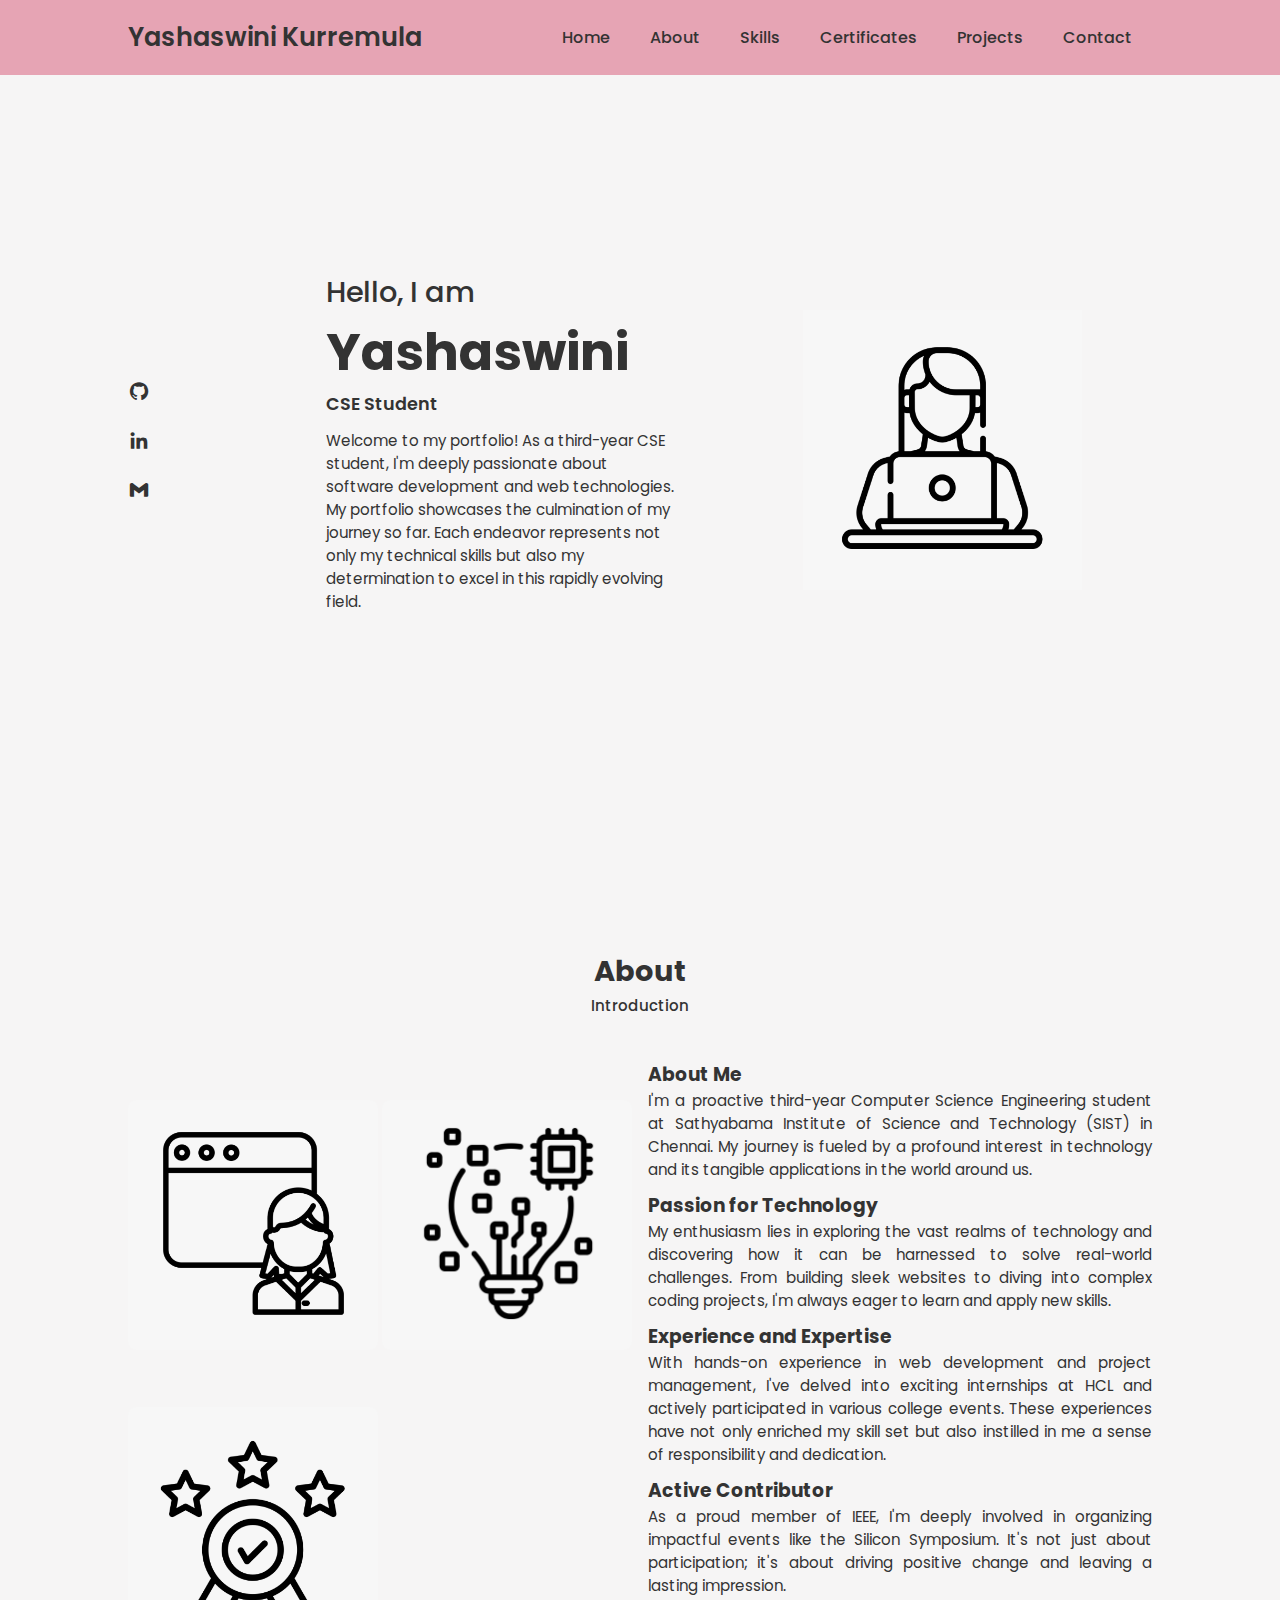
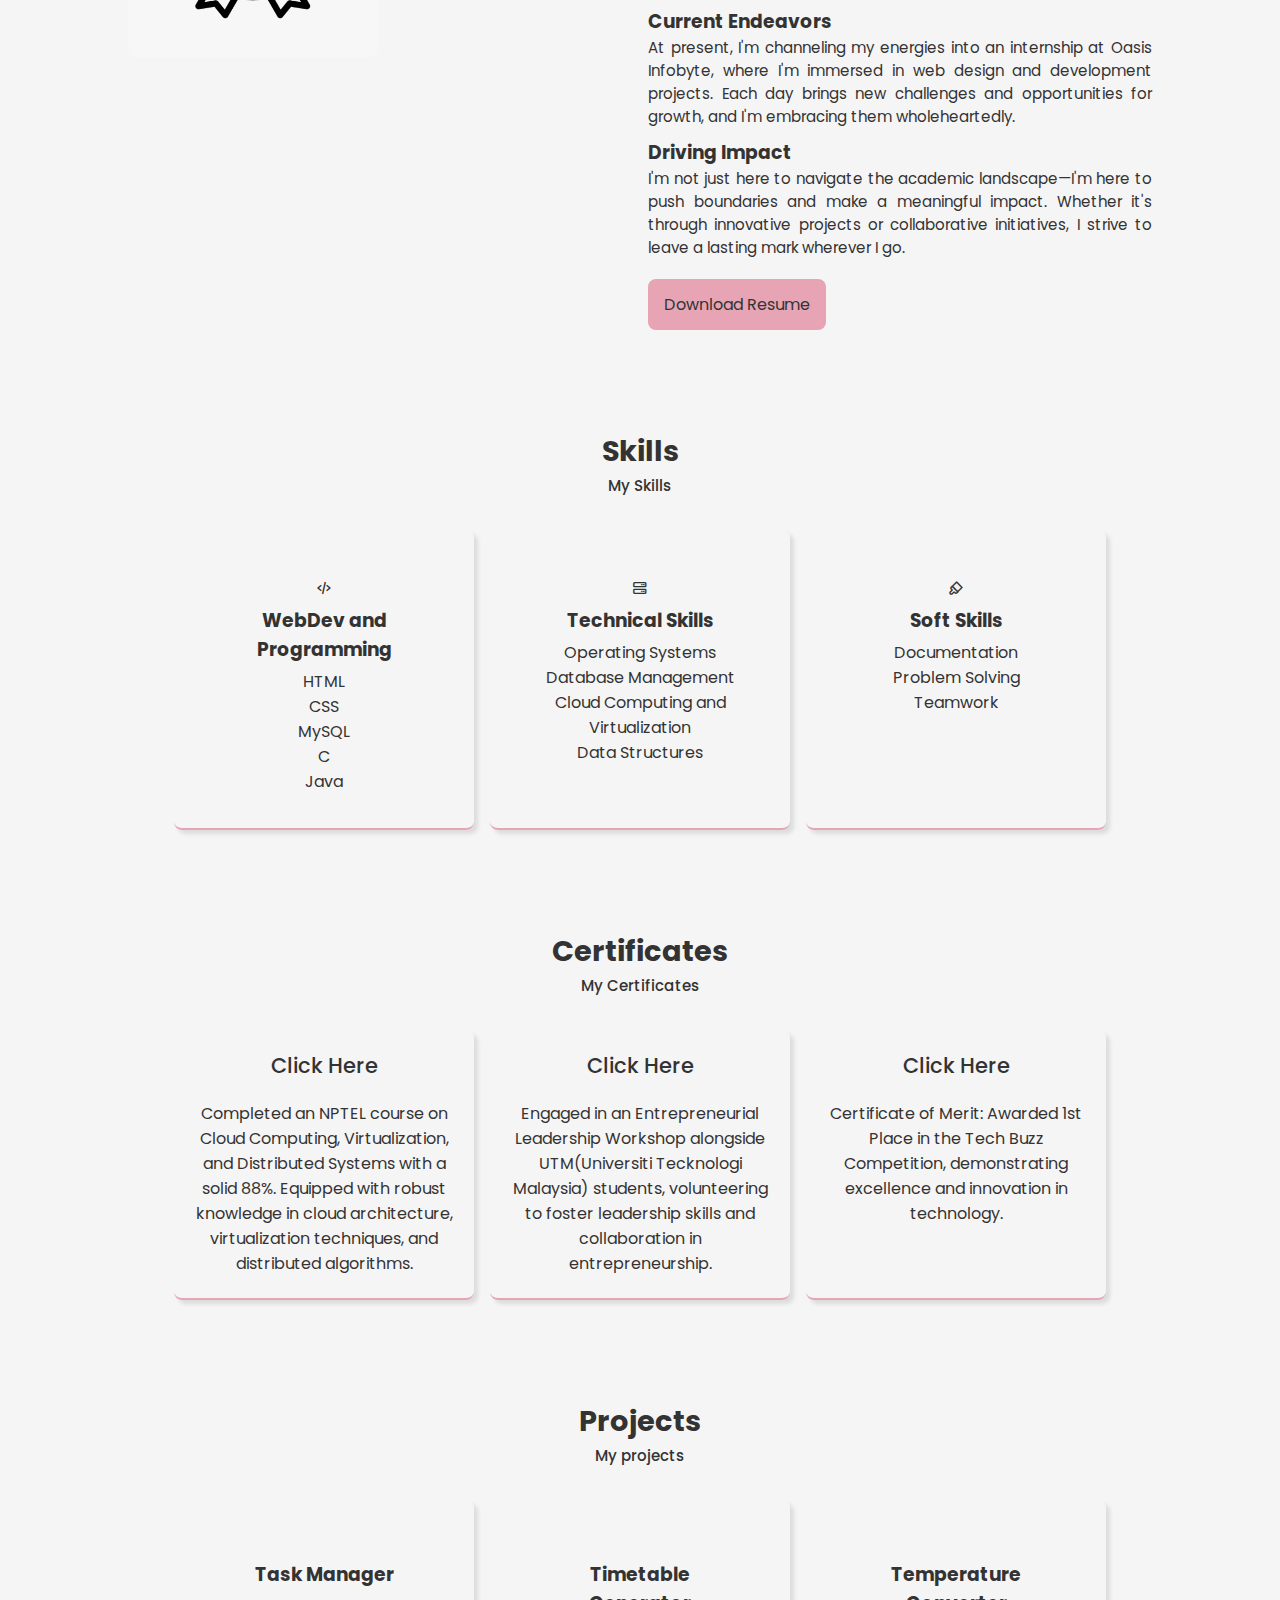
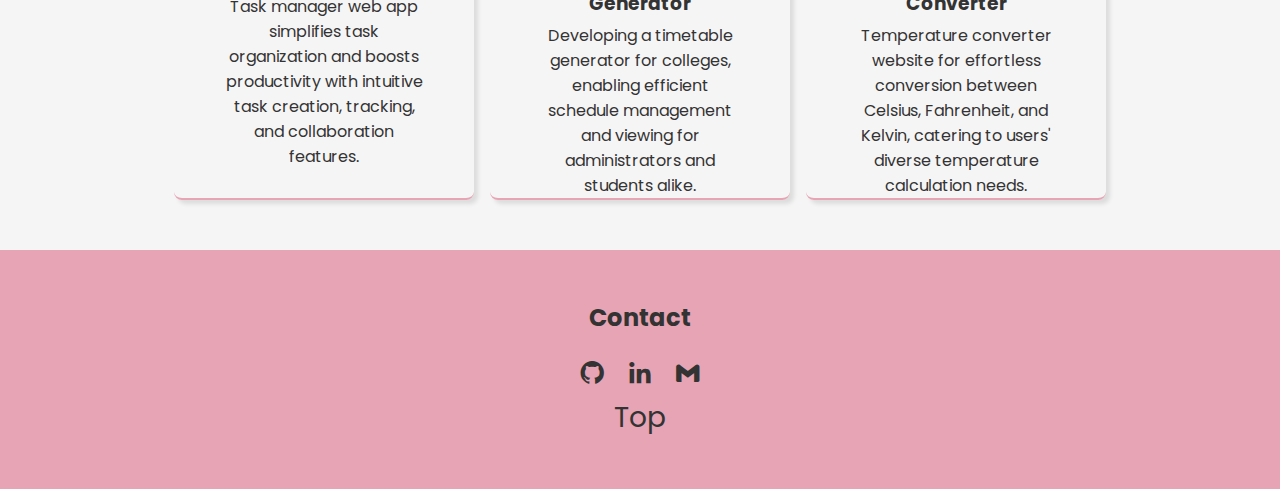
==== Portfolio/index.html @ f6853f4d "Add files via upload" ====
<!DOCTYPE html>
<html lang="en">

<head>
    <meta charset="UTF-8">
    <meta http-equiv="X-UA-Compatible" content="IE=edge">
    <meta name="viewport" content="width=device-width, initial-scale=1.0">
    <link rel="stylesheet" href="style.css">
    <link rel="stylesheet" href="https://cdnjs.cloudflare.com/ajax/libs/font-awesome/6.0.0-beta2/css/all.min.css">
    <link rel="stylesheet" href="https://cdn.jsdelivr.net/npm/boxicons@latest/css/boxicons.min.css">
    <link rel="stylesheet" href="https://unpkg.com/swiper@8/swiper-bundle.min.css" />
    <title>Portfolio</title>
</head>

<body>
    <header>
        <a href="#" class="logo">Yashaswini Kurremula</a>
        <div class="bx bx-menu" id="menu-icon"></div>
        <ul class="navbar">
            <li><a href="#home">Home</a> </li>
            <li><a href="#about">About</a> </li>
            <li><a href="#skills">Skills</a> </li>
            <li><a href="#certificates">Certificates</a> </li>
            <li><a href="#projects">Projects</a></li>
            <li><a href="#contact">Contact</a> </li>
        </ul>

    </header>
    <section class="home" id="home">
        <div class="social">
            <a href="https://github.com/Yashaswinikurremula"><i class='bx bxl-github'></i></a>
            <a href="https://www.linkedin.com/in/yashaswini-kurremula-769b36251/"><i class='bx bxl-linkedin'></i></a>
            <a href="mailto:yashaswini6777@gmail.com"><i class='bx bxl-gmail'></i></a>
        </div>
        <div class="home-img">
            <img src="./homeImg.png" alt="">
        </div>
        <div class="home-text">
            <span>Hello, I am </span>
            <h1>Yashaswini</h1>
            <h2>CSE Student</h2>
            <p>Welcome to my portfolio! As a third-year CSE student, I'm deeply passionate about software development and web technologies.
                My portfolio showcases the culmination of my journey so far. Each endeavor represents not only my technical skills but also my determination to excel in this rapidly evolving field.</p>
        </div>
    </section>
    <section class="about" id="about">
        <div class="heading">
            <h2>About</h2>
            <span>Introduction</span>
        </div>
        <div class="about-container">
            <div class="about-img">
                <img src="aboutImg1.png" alt="">
                <img src="aboutImg2.png" alt="">
                <img src="aboutImg3.png" alt="">
            </div>
            <div class="about-text">
                <h3>About Me</h3>

                    <p>I'm a proactive third-year Computer Science Engineering student at Sathyabama Institute of Science and Technology (SIST) in Chennai. My journey is fueled by a profound interest in technology and its tangible applications in the world around us.</p>
                    <h3>Passion for Technology</h3>
                    <p>My enthusiasm lies in exploring the vast realms of technology and discovering how it can be harnessed to solve real-world challenges. From building sleek websites to diving into complex coding projects, I'm always eager to learn and apply new skills.</p>
                    <h3>Experience and Expertise</h3>
                    <p>With hands-on experience in web development and project management, I've delved into exciting internships at HCL and actively participated in various college events. These experiences have not only enriched my skill set but also instilled in me a sense of responsibility and dedication.</p>
                    <h3>Active Contributor</h3>
                    <p>As a proud member of IEEE, I'm deeply involved in organizing impactful events like the Silicon Symposium. It's not just about participation; it's about driving positive change and leaving a lasting impression.</p>
                    <h3>Current Endeavors</h3>
                    <p>At present, I'm channeling my energies into an internship at Oasis Infobyte, where I'm immersed in web design and development projects. Each day brings new challenges and opportunities for growth, and I'm embracing them wholeheartedly.</p>
                    <h3>Driving Impact</h3>
                    <p>I'm not just here to navigate the academic landscape—I'm here to push boundaries and make a meaningful impact. Whether it's through innovative projects or collaborative initiatives, I strive to leave a lasting mark wherever I go.</p>
                    <div class="resume">
                        <a href="C:\Users\yasha\OneDrive\Documents\SIST-B.E-CSE-41111418-Yashaswini_Kurremula.pdf" class="btn">Download Resume</a>
                    </div>
            </div>
        </div>
    </section>
    <section class="skills" id="skills">
        <div class="heading">
            <h2>Skills</h2>
            <span>My Skills</span>
        </div>
    </div>
    <div class="certificates-content">
        <div class="project-box">
            <i class='bx bx-code-alt'></i>
            <h3>WebDev and Programming</h3>
            <ul>
                <li>HTML</li>
                <li>CSS</li>
                <li>MySQL</li>
                <li>C</li>
                <li>Java</li>
            </ul>
        </div>

        <div class="project-box">
            <i class='bx bx-server'></i>
            <h3>Technical Skills</h3>
            <ul>
                <li>Operating Systems</li>
                <li>Database Management</li>
                <li>Cloud Computing and Virtualization</li>
                <li>Data Structures</li>
            </ul>
        </div>
        <div class="project-box">
            <i class='bx bx-brush'></i>
            <h3>Soft Skills</h3>
            <ul>
                <li>Documentation</li>
                <li>Problem Solving</li>
                <li>Teamwork</li>
            </ul>
        </div>
        </div>
    </section>
    <section class="certificates" id="certificates">
        <div class="heading">
            <h2>Certificates</h2>
            <span>My Certificates</span>
        </div>
        <div class="certificates-content">
            <div class="certificates-box">
                <a href="./nptel(cloud).png" class="certificate-link">Click Here</a>
                <p>Completed an NPTEL course on Cloud Computing, Virtualization, and Distributed Systems with a solid 88%. Equipped with robust knowledge in cloud architecture, virtualization techniques, and distributed algorithms.</p>
            </div>
            <div class="certificates-box">
                <a href="./utm.jpg" class="certificate-link">Click Here</a>
                <p>Engaged in an Entrepreneurial Leadership Workshop alongside UTM(Universiti Tecknologi Malaysia) students, volunteering to foster leadership skills and collaboration in entrepreneurship.</p>
            </div>
            <div class="certificates-box">
                <a href="./techbuzz .jpg" class="certificate-link">Click Here</a>
                <p>Certificate of Merit: Awarded 1st Place in the Tech Buzz Competition, demonstrating excellence and innovation in technology.</p>
            </div>
        </div>
    </section>
    <section class="projects" id="projects">
        <div class="heading">
            <h2>Projects</h2>
            <span>My projects</span>
        </div>
        <div class="certificates-content">
            <div class="project-box">
                <h3>Task Manager</h3>
                <p>Task manager web app simplifies task organization and boosts productivity with intuitive task creation, tracking, and collaboration features.</p>
            </div>

            <div class="project-box">
                <h3>Timetable Generator</h3>
                <p>Developing a timetable generator for colleges, enabling efficient schedule management and viewing for administrators and students alike.</p>
            </div>

            <div class="project-box">
                <h3>Temperature Converter</h3>
                <p>Temperature converter website for effortless conversion between Celsius, Fahrenheit, and Kelvin, catering to users' diverse temperature calculation needs.</p>
            </div>

        </div>
    </section>
    <section class="contact" id="contact">
        <div class="contact-heading">
            <h2>Contact</h2>
        </div>
        <div class="social-icons">
            <a href="https://github.com/Yashaswinikurremula"><i class='bx bxl-github'></i></a>
            <a href="https://www.linkedin.com/in/yashaswini-kurremula-769b36251/"><i class='bx bxl-linkedin'></i></a>
            <a href="mailto:yashaswini6777@gmail.com"><i class='bx bxl-gmail'></i></a>
        </div>
        <div class="top">
            <a href="#home">Top</a>
        </div>
    </section>


    <script src="https://unpkg.com/swiper@8/swiper-bundle.min.js"></script>
    <script src="script.js"></script>

</body>

</html>
---- Portfolio/style.css ----
@import url('https://fonts.googleapis.com/css2?family=PT+Serif:wght@700&family=Poppins:ital,wght@0,100;0,200;0,300;0,400;0,500;0,600;0,700;0,800;0,900;1,100;1,200;1,300;1,400;1,500;1,600;1,700;1,800;1,900&display=swap');


*{
    margin: 0;
    padding: 0;
    box-sizing: border-box;
    list-style: none;
    text-decoration: none;
    scroll-behavior: smooth;
    scroll-padding-top: 2rem;
    font-family: 'Poppins', sans-serif;
}

.project-box:hover{
    animation: box-size 1s 0.2s;
}
@keyframes box-size{
    0%{
        transform: scale(1);

    }

    100%{
        transform: scale(1.2);
    }
}

:root{
    --main-color:#E6A4B4;
    --bg-color:#F6F5F5;
    --text-color:#333;
    --hover: white;

    --big-font: 3.2rem;
    --medium-font: 1.8rem;
    --p-font: 0.941rem;
}
body.active{
    --text-color: white;
    --bg-color: black;


}
body{
    background: var(--bg-color);
    color: var(--text-color);
}
*::selection{
    color: var(--bg-color);
    background: var(--main-color);
}

header{
    position: fixed;
    width: 100%;
    top:0;
    right: 0;
    z-index: 1000;
    display:flex;
    align-items: center;
    justify-content: space-between;
    background: var(--main-color);
    padding: 18px 10%;
    transition: 0.2s;
}

header.shadow{
    box-shadow: 0 0 4px rgb(14 55 54 / 15%);
    }

.logo{
    font-size: 1.6rem;
    font-weight: 600;
    color: var(--text-color);
}

.logo:hover{
    color: #fff;
}

.navbar{
    display: flex;
}

.navbar a{
    font-size: 1rem;
    padding: 10px 20px;
    color:var(--text-color);
    font-weight: 500;
}

.navbar a:hover{
    background-color: var(--main-color);
    border-radius: 5px;
    color: white;
}

#menu-icon{
    font-size: 24px;
    cursor: pointer;
    z-index: 10001;
    display: none;
}


section{
    padding: 50px 10% ;
}



/* Buttons */
::-webkit-scrollbar-button:single-button {
    background-color: rgb(230, 224, 224);

    display: block;
    background-size: 10px;
    background-repeat: no-repeat;
}

/* Up */
::-webkit-scrollbar-button:single-button:vertical:decrement {
    height: 12px;
    width: 16px;
    background-position: center 4px;
    background-image: url("data:image/svg+xml;utf8,<svg xmlns='http://www.w3.org/2000/svg' width='100' height='100' fill='rgb(96, 96, 96)'><polygon points='50,00 0,50 100,50'/></svg>");
}

.home{
    position: relative;
    width: 100%;
    min-height: 100vh;
    display: grid;
    grid-template-columns: 0.2fr 1fr 1fr;
    align-items:center;
    gap:8rem;
}
.exp{
    position: relative;
    width: 100%;
    margin-top: 100px;
    display: grid;
    align-items:center;
}


.home-img{
    order: 3;
}

.home-img img{
    display: flex;
    justify-content: flex-end;
    flex-direction: row;
    width: 80%;
}

.home-text span{
    font-size: var(--medium-font);
    font-weight: 500;
    }

.home-text h1{
    font-size: var(--big-font);
}
.exp-text h2{
    font-size: 25px;
}

.home-text h2{
    font-size: 1.1rem;
    font-weight: 600;
}

.home-text p{
    font-size: var(--p-font);
    font-weight: 400;
    margin:0.7rem 0 1rem;
    }
.exp-text p{
    font-size: var(--p-font);
    font-weight: 600;
    margin:0.7rem 0 1rem;
}


.social{
    display: flex;
    flex-direction: column;
    }

.social a{
    margin-bottom: 1rem;
    font-size:22px ;
    color: var(--text-color);
    }

.social a:hover{
    color:#E6A4B4;
}

.btn{
    display: inline-block;

    background: var(--main-color);
    color: white;
    padding: 0.8rem 1rem;
    border-radius: 0.5rem;
    }

.btn:hover{
    background: var(--hover);
}

.scroll-down{
    position: absolute;
    bottom: 4rem;
    left: 700px;
}

.scroll-down a{
    display: flex;
    align-items: center;
    font-size: 1rem;
    color: var(--main-color);
    }

.scroll-down .bx{
    color: var(--main-color);
    font-size: 24px;
}

.heading{
    text-align: center;
}

.heading h2{
    font-size: var(--medium-font);
}

.heading span{
    font-size: var(--p-font);
}

.about-container{
    display: grid;
    grid-template-columns: repeat(2, 1fr);
    gap: 1rem;
    margin-top: 2rem;
}

.about-img img{
    width: 80%;
    border-radius: 0.5rem;
    margin-top:50px;
    width:250px;
    height:250px;
    }

.about-text p{
    font-size: var(--p-font);
    font-weight: 400;
    text-align: justify;
    margin-bottom:10px;
    }

.about-text h3{
    margin-top:10px;
}
.about-text a{
    margin-top:10px;
    color:#333;
}
.information{
    margin: 1rem 0 1.4rem;
}

.information .info-box{
    display: flex;
    align-items: center;
    margin-bottom: 1.4rem;
    }

.information .info-box .bx{
    font-size: 22px;
}

.information .info-box span{
    font-weight: 400;
    margin-left: 1rem;

}

.skill-container{
    display: grid;
    grid-template-columns: repeat(2, 1fr);
    align-items: center;
    gap: 2rem;
    margin-top:3rem;
}

.skills-img img{
    width: 80%;
    padding-left: 4rem;
    object-position: center;
}

.bars-box{
    position: relative;
    display: flex;
    justify-content: space-between;
    align-items: center;
    padding: 1rem 0;
    margin-bottom: 0.5rem;
}
.bars-box h3,span{
    font-size: 1.1rem;
    font-weight: 500;
    }

.light-bar{
    position: absolute;
    bottom:0;
    left: 0;
    width: 100%;
    height: 0.5rem;
    background:rgb(174, 174, 202);
    border-radius: 0.5rem;
    }


.project-box{
    padding: 50px;
    width: 150px;
    height: 150px;
    display: flex;
    flex-direction: column;
    align-items: center;
    text-align: center;
    border-radius: 0.5rem;
    border-bottom: 2px solid var(--main-color);
    box-shadow: 4px 4px 4px  rgb(0 0 0 / 10%);
}

.project-box h3{
    margin-bottom:5px;
}

.certificates-content{
    display: grid;
    grid-template-columns: repeat(auto-fit, minmax(200px, auto));
    justify-content: center;
    gap: 1rem;
    margin-top: 2rem;
    }

.certificates-box{
    padding: 20px;
    width: 300px;
    height: 270px;
    display: flex;
    flex-direction: column;
    align-items: center;
    text-align: center;
    border-radius: 0.5rem;
    border-bottom: 2px solid var(--main-color);
    box-shadow: 4px 4px 4px  rgb(0 0 0 / 10%);
}

.certificates-box .certificate-link {
    margin-bottom: 10px; /* Add margin below the certificate link */
}

.certificates-box p {
    margin-top: 10px; /* Add margin above the description text */
}

.certificates-box h3{
    font-size: 1rem;
    font-weight: 600;
    margin: 0.7rem 0 0.4rem;
    }

.certificates-box img{
    padding-top:1rem;
    width: 200px;
    height: 180px;
}
.certificates-box a{
    color: var(--text-color);
    font-size: 21px;
    font-weight: 500;
}

.certificates-box a:hover{
    color:#E6A4B4;
}

.project-box{
    padding: 50px;
    width: 300px;
    height: 300px;
    display: flex;
    flex-direction: column;
    align-items: center;
    text-align: center;
    border-radius: 0.5rem;
    border-bottom: 2px solid var(--main-color);
    box-shadow: 4px 4px 4px  rgb(0 0 0 / 10%);
}

.project-box h3{
    margin-top: 10px;
}

.project-box ul{
    margin-bottom: 10px;
}


.contact {
    display: flex;
    flex-direction: column;
    justify-content: center;
    align-items: center;
    padding: 50px;
    background: var(--main-color);
    color: #333;
}

.contact-heading {
    margin-bottom: 20px; /* Add some space between the heading and the social icons */
}

.social-icons {
    display: flex;
    gap: 20px;
}

.social-icons a {
    font-size: 28px;
    color: var(--text-color);
}
.social-icons a:hover{
    color:#fff

}

.top a{
    font-size: 28px;
    color: var(--text-color);
}
.top a:hover{
    color:#fff;
}

@media (max-width:991px){
    header{
    padding: 18px 4%;
}
    section{
    padding: 50px 4%;
    }
}
@media (max-width: 881px){
    :root{
        --big-font: 2.7rem;
        --meddium-font: 1.4rem;
    }
}
@media (max-width: 768px){
    :root{
        --big-font: 2.4rem;
        --meddium-font: 1.2rem;
    }
    header{
        padding: 11px 4%;
    }
    #menu-icon{
        display: initial;
        color: var(--text-color);
    }
    header .navbar{
        position: absolute;
        top: -500px;
        left:0;
        right: 0;
        display: flex;
        flex-direction: column;
        background-color: var(--bg-color);
        box-shadow: 0 4px 4px rgb(0 0 0 / 10%);
        transition: 0.2s ease;
        text-align: center;
    }
    .navbar.active{
        top:100%;
    }
    .navbar a{
        padding: 1.5rem;
        display: block;
        background: var(--bg-color);
    }
    .scroll-down{
        position: absolute;
        bottom: 4rem;
        left: 200px;
    }
}

.copyright{
    padding: 20px;
    background: var(--main-color);
    text-align: center;
    color: white;
}
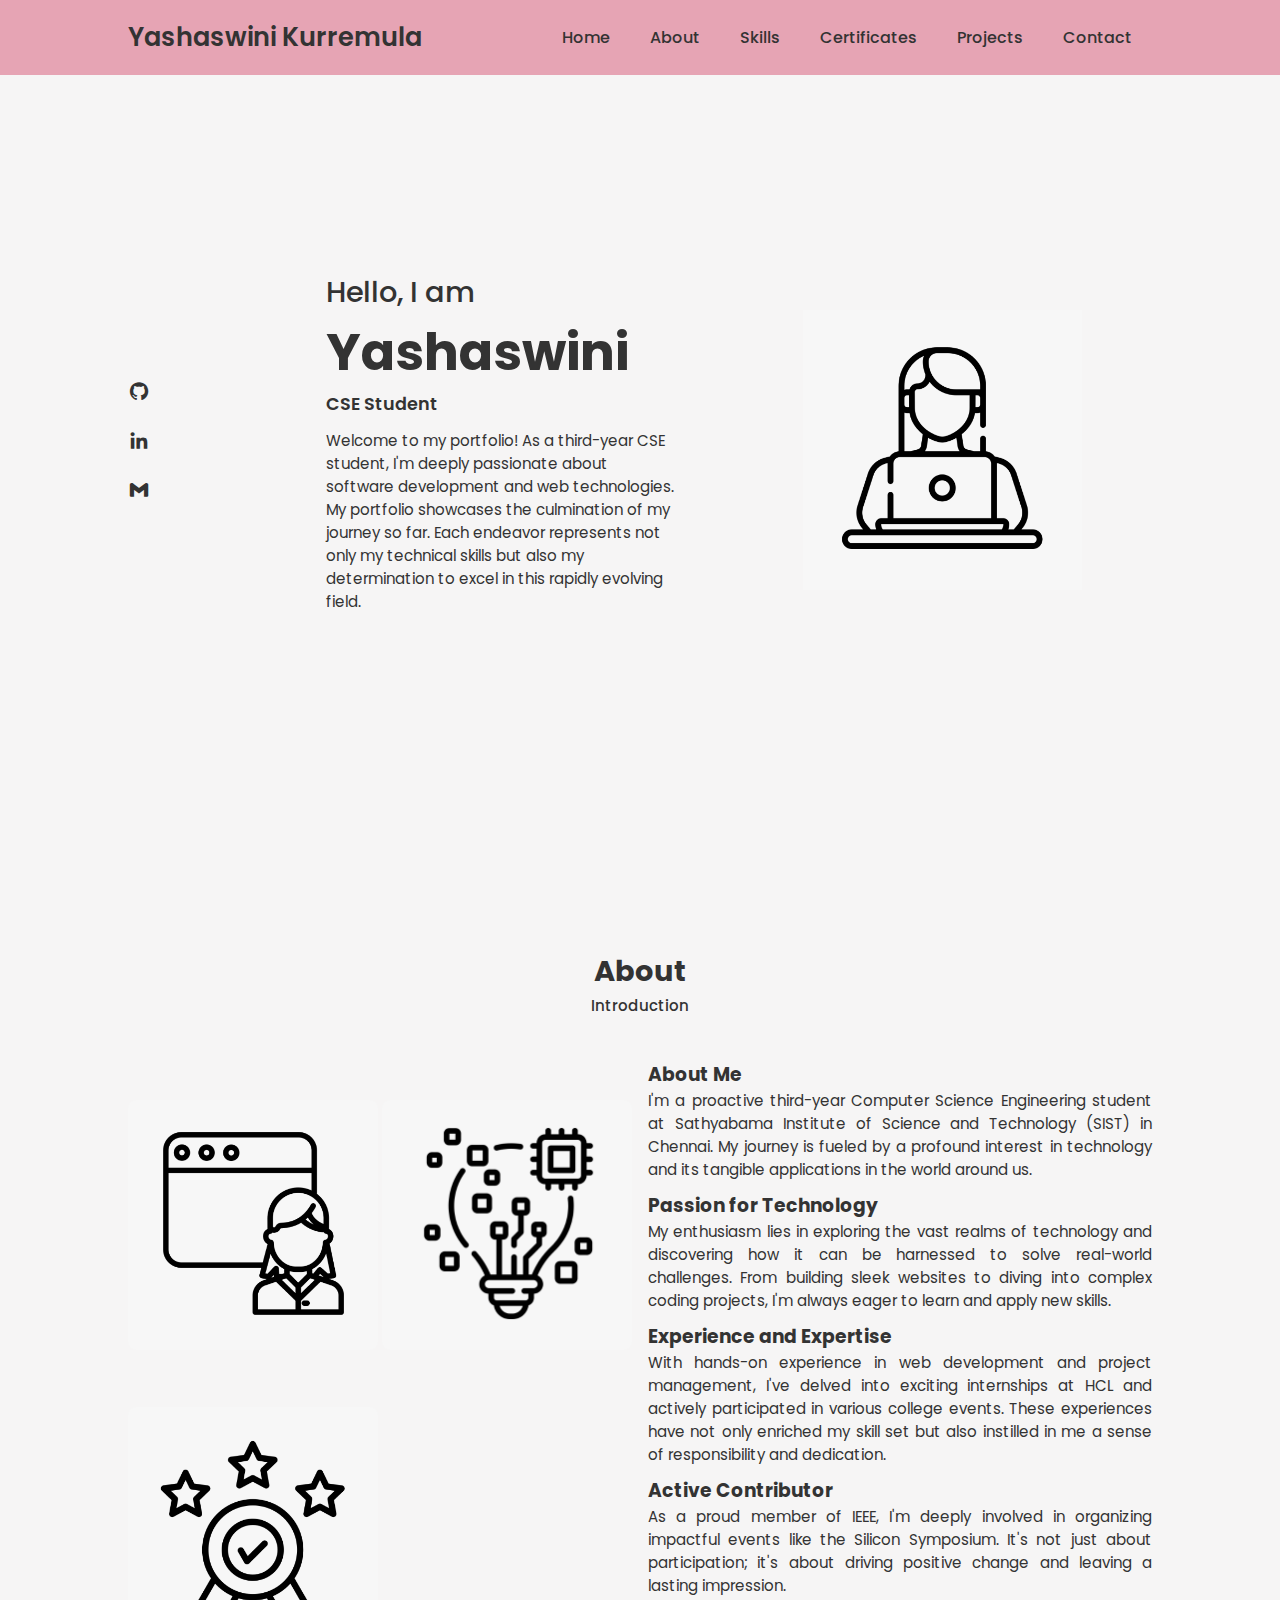
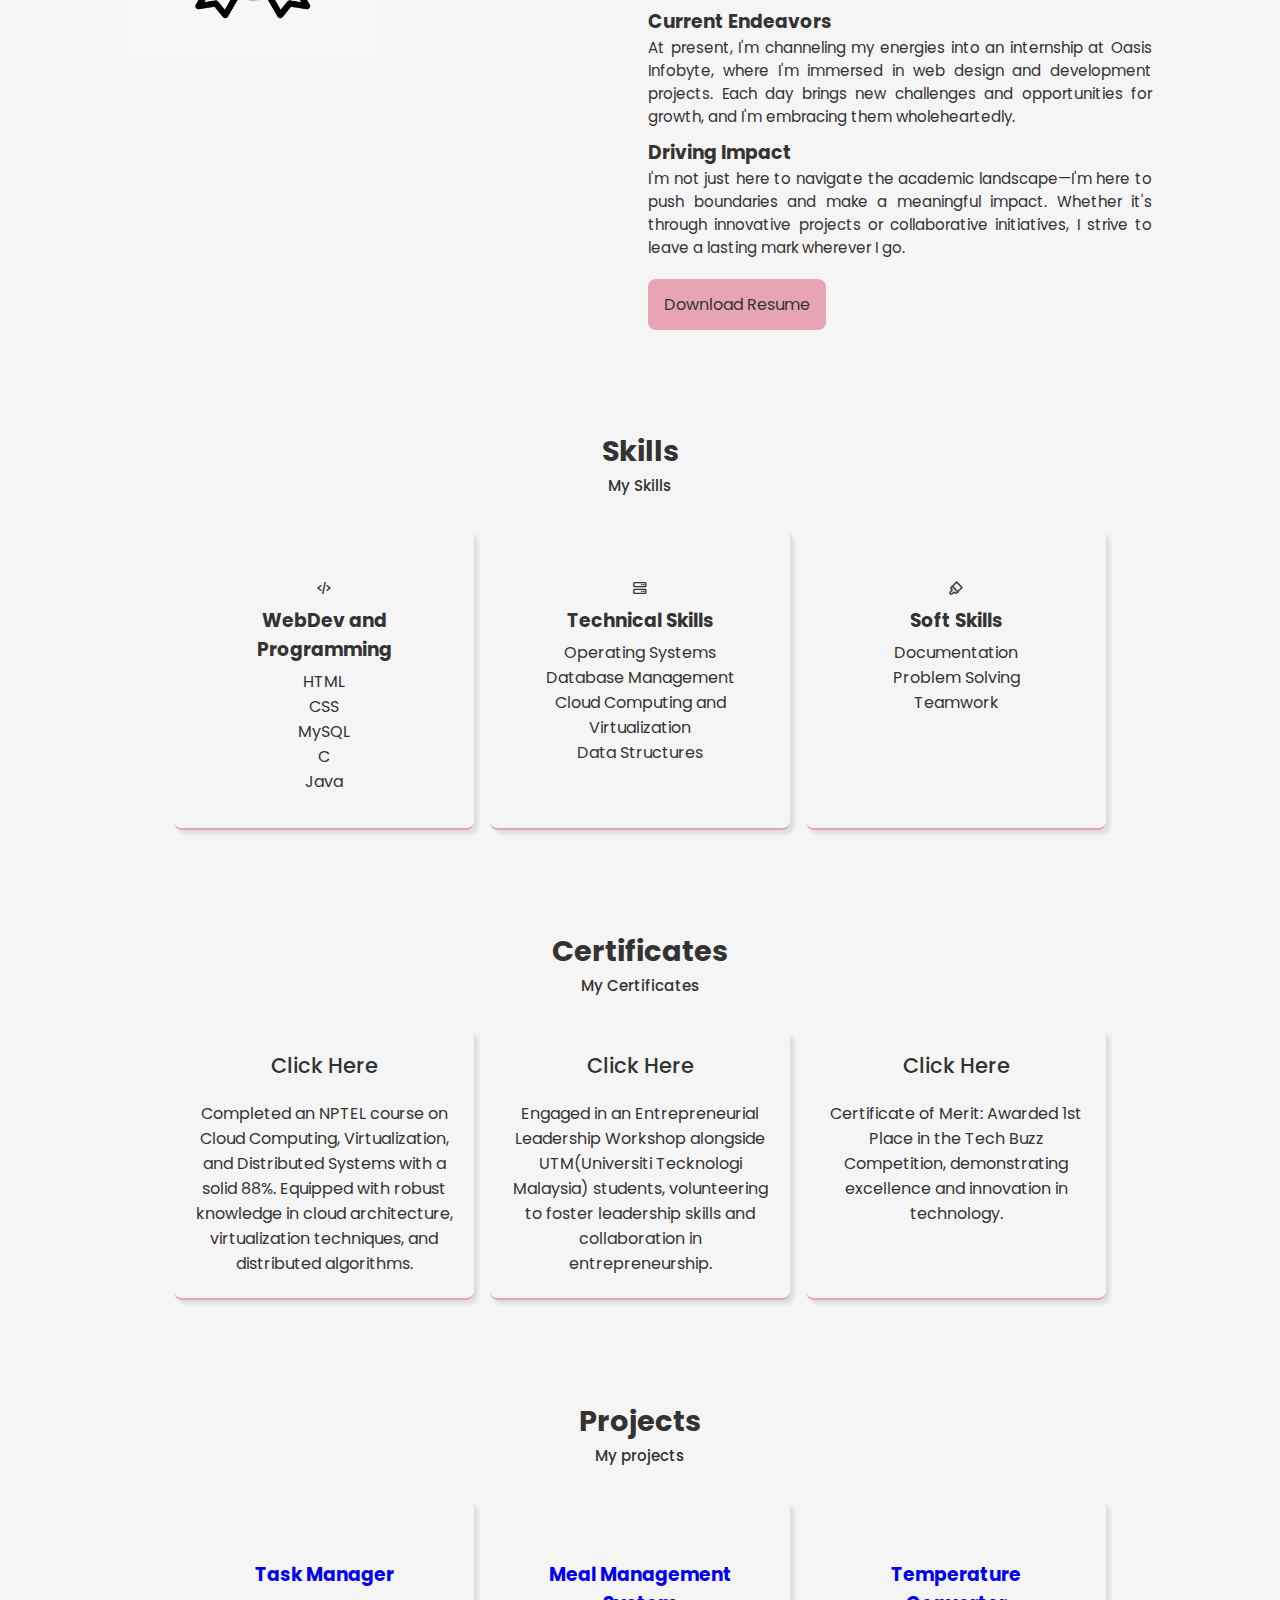
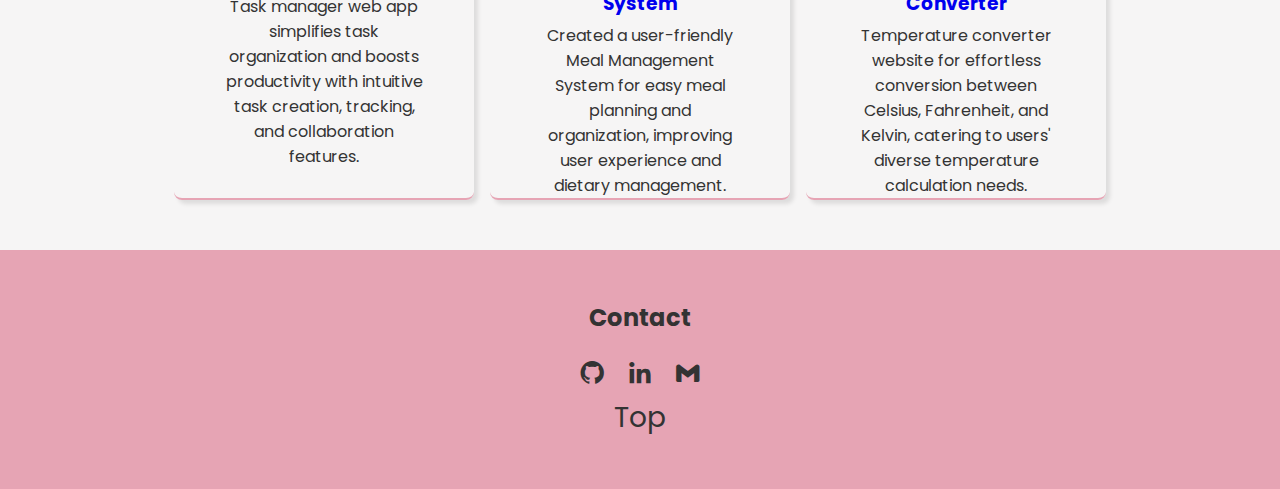
==== commit 5b74de50: "index.html" ====
--- a/Portfolio/index.html
+++ b/Portfolio/index.html
@@ -141,17 +141,17 @@
         </div>
         <div class="certificates-content">
             <div class="project-box">
-                <h3>Task Manager</h3>
+                <h3><a href="https://github.com/Yashaswinikurremula/Task-Manager-webapp" class="project-link">Task Manager</a></h3>
                 <p>Task manager web app simplifies task organization and boosts productivity with intuitive task creation, tracking, and collaboration features.</p>
             </div>
 
             <div class="project-box">
-                <h3>Timetable Generator</h3>
-                <p>Developing a timetable generator for colleges, enabling efficient schedule management and viewing for administrators and students alike.</p>
+                <h3><a href="https://github.com/Yashaswinikurremula/meal_management_system" class="project-link">Meal Management System</a></h3>
+                <p>Created a user-friendly Meal Management System for easy meal planning and organization, improving user experience and dietary management.</p>
             </div>
 
             <div class="project-box">
-                <h3>Temperature Converter</h3>
+                <h3><a href="https://github.com/Yashaswinikurremula/Temperature-Converter" class="project-link">Temperature Converter</a></h3>
                 <p>Temperature converter website for effortless conversion between Celsius, Fahrenheit, and Kelvin, catering to users' diverse temperature calculation needs.</p>
             </div>
 
@@ -177,4 +177,4 @@
 
 </body>
 
-</html>+</html>
